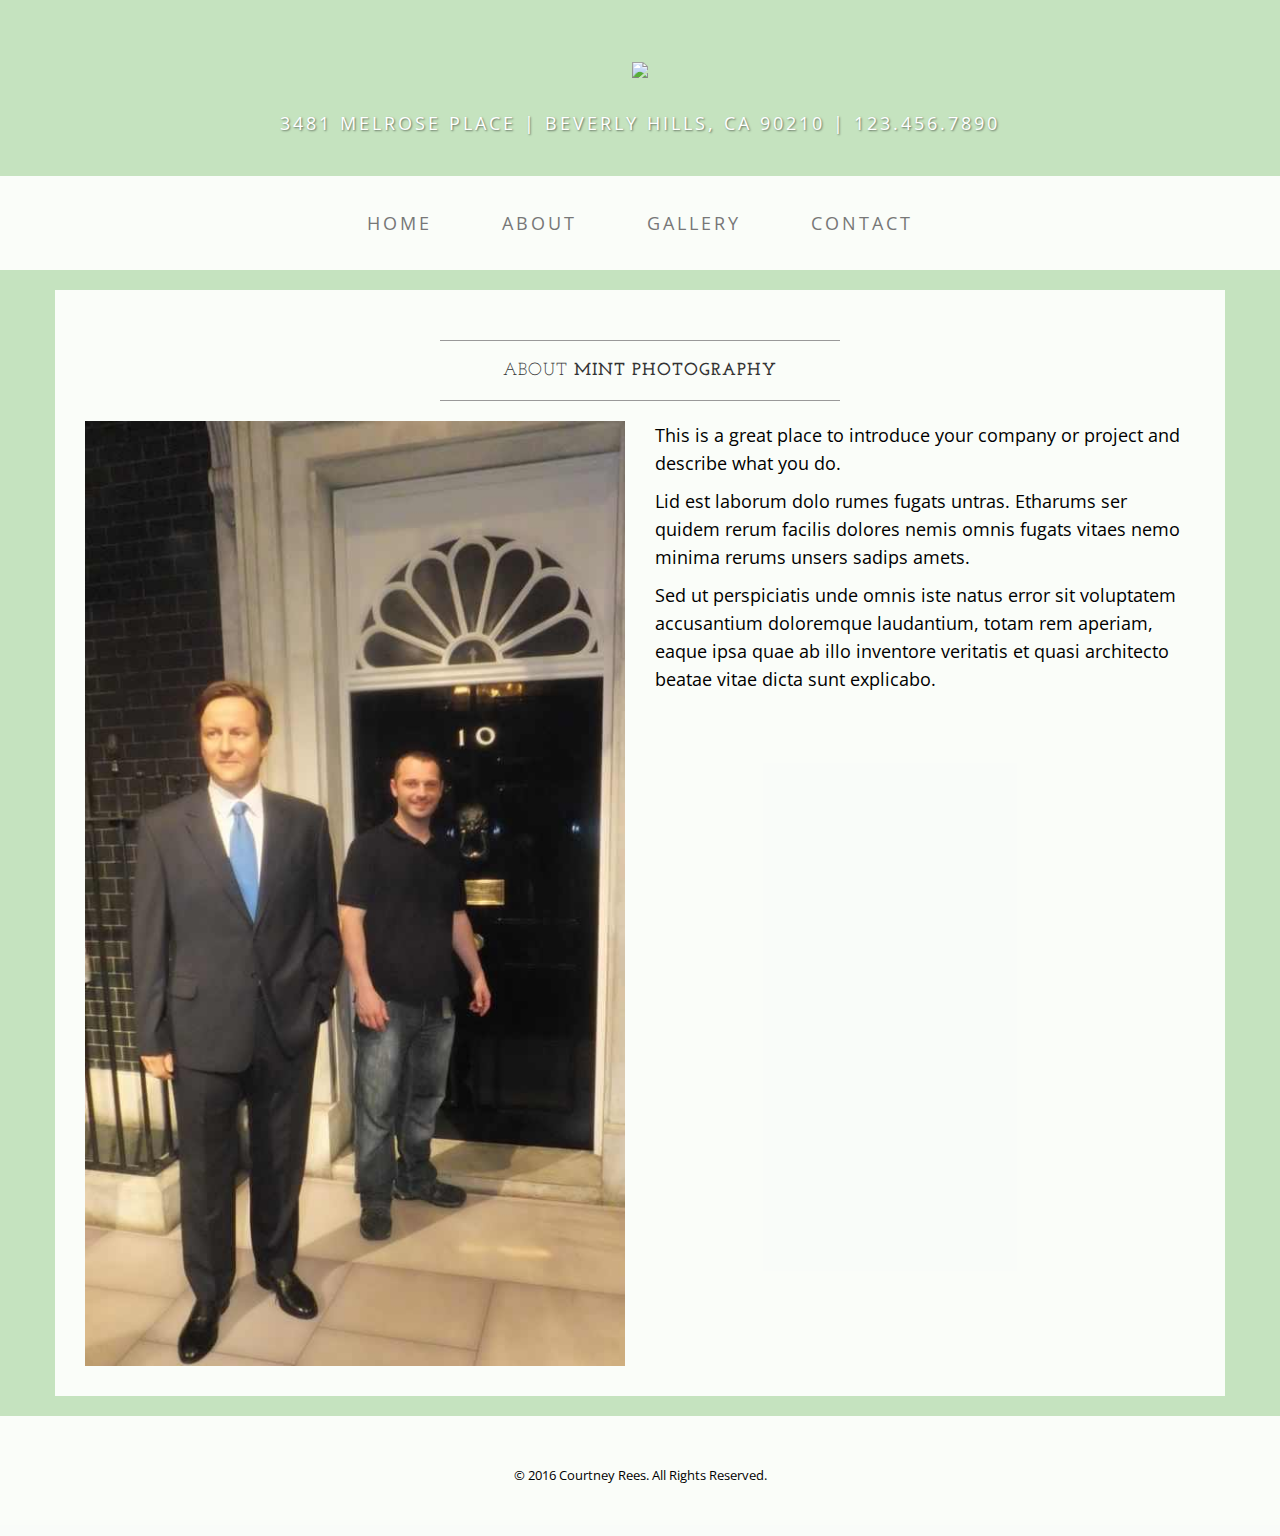
==== about.html @ dfd2eacc "Mint photography upload" ====
<!DOCTYPE html>
<html lang="en">

<head>

    <meta charset="utf-8">
    <meta http-equiv="X-UA-Compatible" content="IE=edge">
    <meta name="viewport" content="width=device-width, initial-scale=1">
    <meta name="description" content="">
    <meta name="author" content="">

    <title>About Mint Photography</title>

    <!-- Bootstrap Core CSS -->
    <link href="css/bootstrap.min.css" rel="stylesheet">

    <!-- Custom CSS -->
    <link href="css/business-casual.css" rel="stylesheet">

    <!-- Fonts -->
    <link href="http://fonts.googleapis.com/css?family=Open+Sans:300italic,400italic,600italic,700italic,800italic,400,300,600,700,800" rel="stylesheet" type="text/css">
    <link href="http://fonts.googleapis.com/css?family=Josefin+Slab:100,300,400,600,700,100italic,300italic,400italic,600italic,700italic" rel="stylesheet" type="text/css">

    <!-- HTML5 Shim and Respond.js IE8 support of HTML5 elements and media queries -->
    <!-- WARNING: Respond.js doesn't work if you view the page via file:// -->
    <!--[if lt IE 9]>
        <script src="https://oss.maxcdn.com/libs/html5shiv/3.7.0/html5shiv.js"></script>
        <script src="https://oss.maxcdn.com/libs/respond.js/1.4.2/respond.min.js"></script>
    <![endif]-->

</head>

<body>

    <div class="brand"><img class="logo" src="logomakr.png"></div>
    <div class="address-bar">3481 Melrose Place | Beverly Hills, CA 90210 | 123.456.7890</div>

    <!-- Navigation -->
    <nav class="navbar navbar-default" role="navigation">
        <div class="container">
            <!-- Brand and toggle get grouped for better mobile display -->
            <div class="navbar-header">
                <button type="button" class="navbar-toggle" data-toggle="collapse" data-target="#bs-example-navbar-collapse-1">
                    <span class="sr-only">Toggle navigation</span>
                    <span class="icon-bar"></span>
                    <span class="icon-bar"></span>
                    <span class="icon-bar"></span>
                </button>
                <!-- navbar-brand is hidden on larger screens, but visible when the menu is collapsed -->
                <a class="navbar-brand" href="index.html">Business Casual</a>
            </div>
            <!-- Collect the nav links, forms, and other content for toggling -->
            <div class="collapse navbar-collapse" id="bs-example-navbar-collapse-1">
                <ul class="nav navbar-nav">
                    <li>
                        <a href="index.html">Home</a>
                    </li>
                    <li>
                        <a href="about.html">About</a>
                    </li>
                    <li>
                        <a href="gallery.html">Gallery</a>
                    </li>
                    <li>
                        <a href="contact.html">Contact</a>
                    </li>
                </ul>
            </div>
            <!-- /.navbar-collapse -->
        </div>
        <!-- /.container -->
    </nav>

    <div class="container">

        <div class="row">
            <div class="box">
                <div class="col-lg-12">
                    <hr>
                    <h2 class="intro-text text-center">About
                        <strong>Mint Photography</strong>
                    </h2>
                    <hr>
                </div>
                <div class="col-md-6">
                    <img class="img-responsive img-border-left" src="Photos-mint/10downing-street (1).jpg" alt="">
                </div>
                <div class="col-md-6">
                    <p>This is a great place to introduce your company or project and describe what you do.</p>
                    <p>Lid est laborum dolo rumes fugats untras. Etharums ser quidem rerum facilis dolores nemis omnis fugats vitaes nemo minima rerums unsers sadips amets.</p>
                    <p>Sed ut perspiciatis unde omnis iste natus error sit voluptatem accusantium doloremque laudantium, totam rem aperiam, eaque ipsa quae ab illo inventore veritatis et quasi architecto beatae vitae dicta sunt explicabo.</p>
                </div>
                <div class="clearfix"></div>
            </div>
        </div>

        
    </div>
    <!-- /.container -->

    <footer>
        <div class="container">
            <div class="row">
                <div class="col-lg-12 text-center">
                    <p>&copy; 2016 Courtney Rees. All Rights Reserved.</p>
                </div>
            </div>
        </div>
    </footer>

    <!-- jQuery -->
    <script src="js/jquery.js"></script>

    <!-- Bootstrap Core JavaScript -->
    <script src="js/bootstrap.min.js"></script>

</body>

</html>
---- css/business-casual.css ----
/*!
 * Start Bootstrap - Business Casual (http://startbootstrap.com/)
 * Copyright 2013-2016 Start Bootstrap
 * Licensed under MIT (https://github.com/BlackrockDigital/startbootstrap/blob/gh-pages/LICENSE)
 */

body {
    font-family: "Open Sans","Helvetica Neue",Helvetica,Arial,sans-serif;
    background-color: #C5E3BF ;
    -webkit-background-size: cover;
    -moz-background-size: cover;
    background-size: cover;
    -o-background-size: cover;
}

h1,
h2,
h3,
h4,
h5,
h6 {
    text-transform: uppercase;
    font-family: "Josefin Slab","Helvetica Neue",Helvetica,Arial,sans-serif;
    font-weight: 700;
    letter-spacing: 1px;
}

p {
    font-size: 1.25em;
    line-height: 1.6;
    color: #000;
}

hr {
    max-width: 400px;
    border-color: #999999;
}

.brand,
.address-bar {
    display: none;
}

.navbar-brand {
    text-transform: uppercase;
    font-weight: 900;
    letter-spacing: 2px;
}

.navbar-nav {
    text-transform: uppercase;
    font-weight: 400;
    letter-spacing: 3px;
}

.img-full {
    min-width: 100%;
}

.brand-before,
.brand-name {
    text-transform: capitalize;
}

.brand-before {
    margin: 15px 0;
}

.brand-name {
    margin: 0;
    font-size: 4em;
}

.tagline-divider {
    margin: 15px auto 3px;
    max-width: 250px;
    border-color: #999999;
}

.box {
    margin-bottom: 20px;
    padding: 30px 15px;
    background: #fff;
    background: rgba(255,255,255,0.9);
}

.intro-text {
    text-transform: uppercase;
    font-size: 1.25em;
    font-weight: 400;
    letter-spacing: 1px;
}

.img-border {
    float: none;
    margin: 0 auto 0;
    border: #999999 solid 1px;
}

.img-left {
    float: none;
    margin: 0 auto 0;
}

footer {
    background: #fff;
    background: rgba(255,255,255,0.9);
    font-size: 10px;
}

footer p {
    margin: 0;
    padding: 50px 0;
}

@media screen and (min-width:768px) {
    .brand {
        display: inherit;
        margin: 0;
        padding: 30px 0 10px;
        text-align: center;
        text-shadow: 1px 1px 2px rgba(0,0,0,0.5);
        font-family: "Josefin Slab","Helvetica Neue",Helvetica,Arial,sans-serif;
        font-size: 5em;
        font-weight: 700;
        line-height: normal;
        color: #fff;
    }

    .top-divider {
        margin-top: 0;
    }

    .img-left {
        float: left;
        margin-right: 25px;
    }

    .address-bar {
        display: inherit;
        margin: 0;
        padding: 0 0 40px;
        text-align: center;
        text-shadow: 1px 1px 2px rgba(0,0,0,0.5);
        text-transform: uppercase;
        font-size: 1.25em;
        font-weight: 400;
        letter-spacing: 3px;
        color: #fff;
    }

    .navbar {
        border-radius: 0;
    }

    .navbar-header {
        display: none;
    }

    .navbar {
        min-height: 0;
    }

    .navbar-default {
        border: none;
        background: #fff;
        background: rgba(255,255,255,0.9);
    }

    .nav>li>a {
        padding: 35px;
    }

    .navbar-nav>li>a {
        line-height: normal;
    }

    .navbar-nav {
        display: table;
        float: none;
        margin: 0 auto;
        table-layout: fixed;
        font-size: 1.25em;
    }
}

@media screen and (min-width:1200px) {
    .box:after {
        content: '';
        display: table;
        clear: both;
    }
}
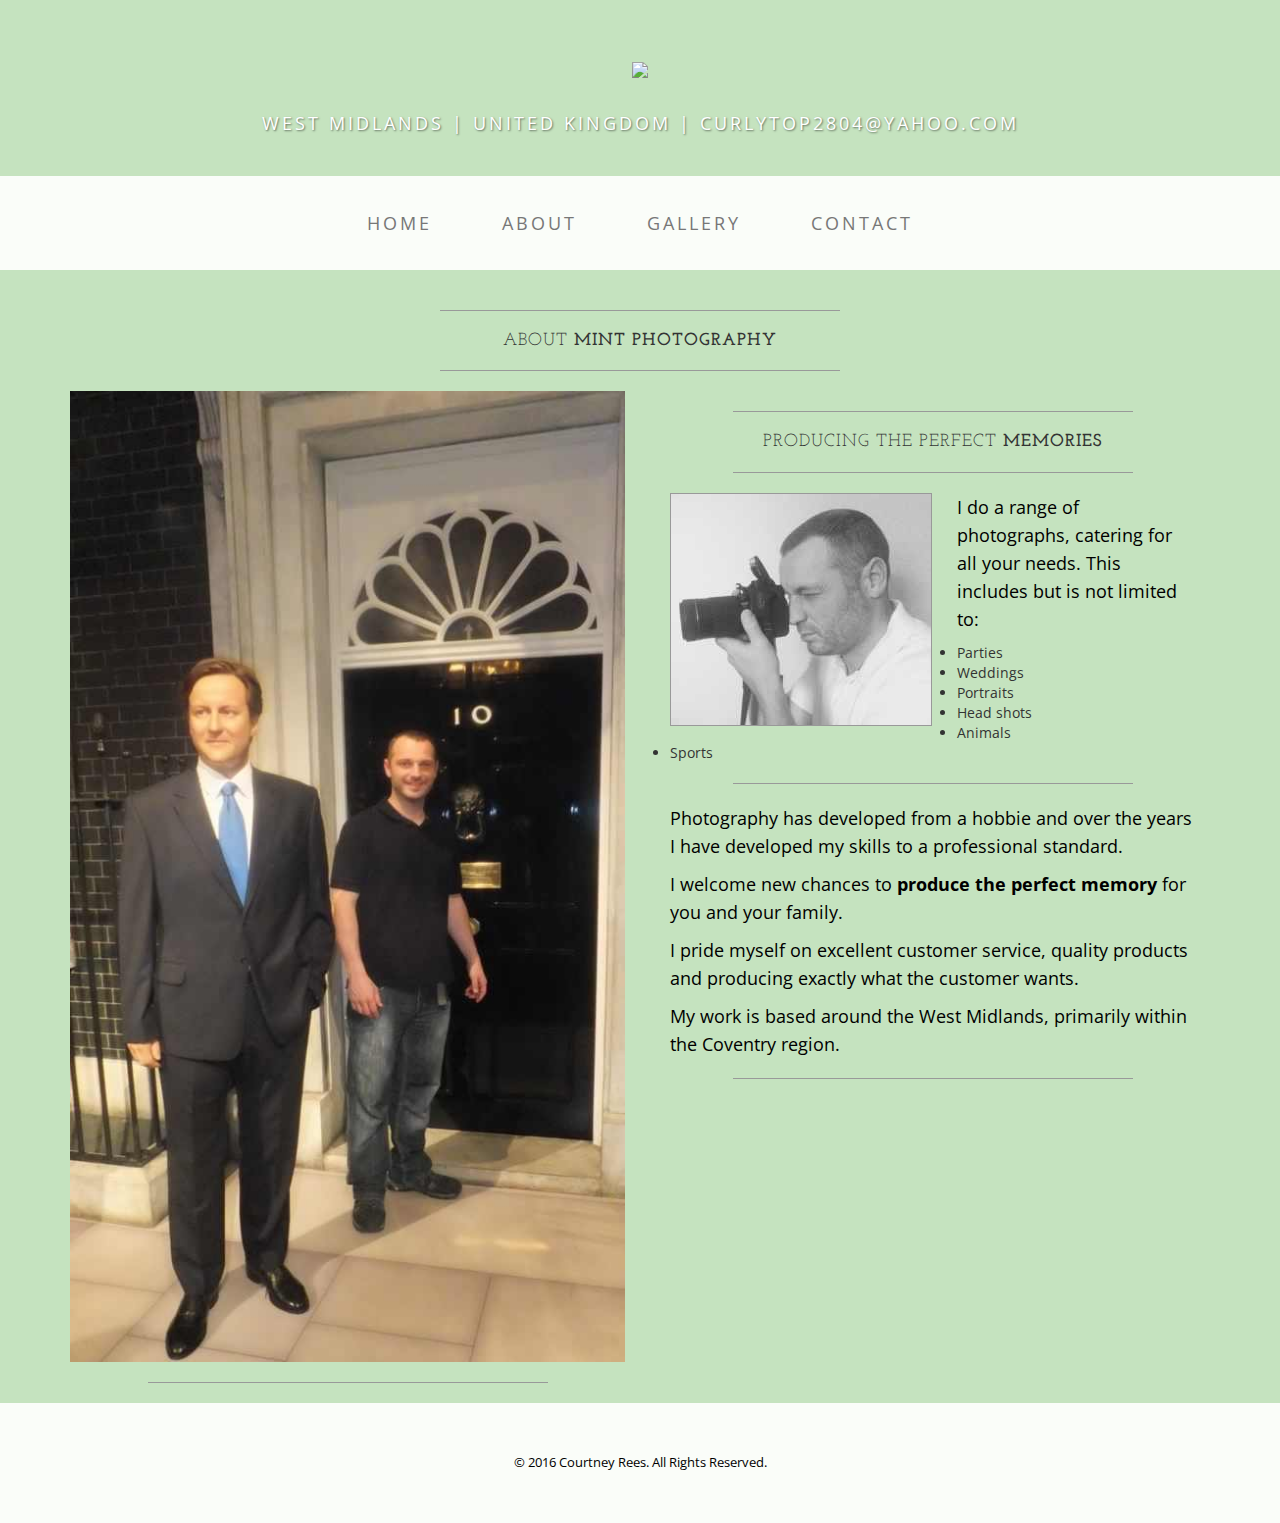
==== commit ab7b3be1: "updated pages" ====
--- a/about.html
+++ b/about.html
@@ -15,25 +15,19 @@
     <link href="css/bootstrap.min.css" rel="stylesheet">
 
     <!-- Custom CSS -->
-    <link href="css/business-casual.css" rel="stylesheet">
+    <link href="css/mint-photography.css" rel="stylesheet">
 
     <!-- Fonts -->
     <link href="http://fonts.googleapis.com/css?family=Open+Sans:300italic,400italic,600italic,700italic,800italic,400,300,600,700,800" rel="stylesheet" type="text/css">
     <link href="http://fonts.googleapis.com/css?family=Josefin+Slab:100,300,400,600,700,100italic,300italic,400italic,600italic,700italic" rel="stylesheet" type="text/css">
 
-    <!-- HTML5 Shim and Respond.js IE8 support of HTML5 elements and media queries -->
-    <!-- WARNING: Respond.js doesn't work if you view the page via file:// -->
-    <!--[if lt IE 9]>
-        <script src="https://oss.maxcdn.com/libs/html5shiv/3.7.0/html5shiv.js"></script>
-        <script src="https://oss.maxcdn.com/libs/respond.js/1.4.2/respond.min.js"></script>
-    <![endif]-->
 
 </head>
 
 <body>
 
     <div class="brand"><img class="logo" src="logomakr.png"></div>
-    <div class="address-bar">3481 Melrose Place | Beverly Hills, CA 90210 | 123.456.7890</div>
+    <div class="address-bar">West Midlands | United Kingdom | Curlytop2804@yahoo.com</div>
 
     <!-- Navigation -->
     <nav class="navbar navbar-default" role="navigation">
@@ -47,7 +41,7 @@
                     <span class="icon-bar"></span>
                 </button>
                 <!-- navbar-brand is hidden on larger screens, but visible when the menu is collapsed -->
-                <a class="navbar-brand" href="index.html">Business Casual</a>
+                <a class="navbar-brand" href="index.html">Mint Photography</a>
             </div>
             <!-- Collect the nav links, forms, and other content for toggling -->
             <div class="collapse navbar-collapse" id="bs-example-navbar-collapse-1">
@@ -83,12 +77,27 @@
                     <hr>
                 </div>
                 <div class="col-md-6">
-                    <img class="img-responsive img-border-left" src="Photos-mint/10downing-street (1).jpg" alt="">
+                    <img class="img-responsive img-border-left" src="Photos-mint/10downing-street (1).jpg" alt=""> <hr>
                 </div>
                 <div class="col-md-6">
-                    <p>This is a great place to introduce your company or project and describe what you do.</p>
-                    <p>Lid est laborum dolo rumes fugats untras. Etharums ser quidem rerum facilis dolores nemis omnis fugats vitaes nemo minima rerums unsers sadips amets.</p>
-                    <p>Sed ut perspiciatis unde omnis iste natus error sit voluptatem accusantium doloremque laudantium, totam rem aperiam, eaque ipsa quae ab illo inventore veritatis et quasi architecto beatae vitae dicta sunt explicabo.</p>
+
+                <div class="col-lg-12">
+                    <hr>
+                    <h2 class="intro-text text-center">Producing the perfect
+                        <strong>memories</strong>
+                    </h2>
+                    <hr>
+                    <img class="img-responsive img-border img-left" src="Photos-mint/coverphoto (1).jpg" alt="">
+                    <hr class="visible-xs">
+                    <p>I do a range of photographs, catering for all your needs. This includes but is not limited to: <li>Parties </li><li>Weddings</li><li>Portraits</li><li>Head shots</li><li>Animals</li> <li>Sports</li></p>
+                   <hr>
+                    
+                    <p>Photography has developed from a hobbie and over the years I have developed my skills to a professional standard.</p>
+                    <p>I welcome new chances to <strong>produce the perfect memory</strong> for you and your family. </p>
+                    <p>I pride myself on excellent customer service, quality products and producing exactly what the customer wants. </p>
+                    <p>My work is based around the West Midlands, primarily within the Coventry region.</p><hr>
+
+                    </div>
                 </div>
                 <div class="clearfix"></div>
             </div>
--- a/css/mint-photography.css
+++ b/css/mint-photography.css
@@ -0,0 +1,359 @@
+
+
+body {
+    font-family: "Open Sans","Helvetica Neue",Helvetica,Arial,sans-serif;
+    background-color: #C5E3BF ;
+    -webkit-background-size: cover;
+    -moz-background-size: cover;
+    background-size: cover;
+    -o-background-size: cover;
+}
+
+h1,
+h2,
+h3,
+h4,
+h5,
+h6 {
+    text-transform: uppercase;
+    font-family: "Josefin Slab","Helvetica Neue",Helvetica,Arial,sans-serif;
+    font-weight: 700;
+    letter-spacing: 1px;
+}
+
+p {
+    font-size: 1.25em;
+    line-height: 1.6;
+    color: #000;
+}
+
+hr {
+    max-width: 400px;
+    border-color: #999999;
+}
+
+.brand,
+.address-bar {
+    display: none;
+}
+
+.navbar-brand {
+    text-transform: uppercase;
+    font-weight: 900;
+    letter-spacing: 2px;
+}
+
+.navbar-nav {
+    text-transform: uppercase;
+    font-weight: 400;
+    letter-spacing: 3px;
+}
+
+.img-full {
+    min-width: 75%;
+    max-width:75%;
+}
+
+.brand-before,
+.brand-name {
+    text-transform: capitalize;
+}
+
+.brand-before {
+    margin: 15px 0;
+}
+
+.brand-name {
+    margin: 0;
+    font-size: 4em;
+}
+
+.tagline-divider {
+    margin: 15px auto 3px;
+    max-width: 250px;
+    border-color: #999999;
+}
+
+.intro-text {
+    text-transform: uppercase;
+    font-size: 1.25em;
+    font-weight: 400;
+    letter-spacing: 1px;
+}
+
+.img-border {
+    float: none;
+    margin: 0 auto 0;
+    border: #999999 solid 1px;
+}
+
+.img-left {
+    float: none;
+    margin: 0 auto 0;
+}
+
+footer {
+    background: #fff;
+    background: rgba(255,255,255,0.9);
+    font-size: 10px;
+}
+
+footer p {
+    margin: 0;
+    padding: 50px 0;
+}
+
+@media screen and (min-width:768px) {
+    .brand {
+        display: inherit;
+        margin: 0;
+        padding: 30px 0 10px;
+        text-align: center;
+        text-shadow: 1px 1px 2px rgba(0,0,0,0.5);
+        font-family: "Josefin Slab","Helvetica Neue",Helvetica,Arial,sans-serif;
+        font-size: 5em;
+        font-weight: 700;
+        line-height: normal;
+        color: #fff;
+    }
+
+    .top-divider {
+        margin-top: 0;
+    }
+
+    .img-left {
+        float: left;
+        margin-right: 25px;
+    }
+
+    .address-bar {
+        display: inherit;
+        margin: 0;
+        padding: 0 0 40px;
+        text-align: center;
+        text-shadow: 1px 1px 2px rgba(0,0,0,0.5);
+        text-transform: uppercase;
+        font-size: 1.25em;
+        font-weight: 400;
+        letter-spacing: 3px;
+        color: #fff;
+    }
+
+    .navbar {
+        border-radius: 0;
+    }
+
+    .navbar-header {
+        display: none;
+    }
+
+    .navbar {
+        min-height: 0;
+    }
+
+    .navbar-default {
+        border: none;
+        background: #fff;
+        background: rgba(255,255,255,0.9);
+    }
+
+    .nav>li>a {
+        padding: 35px;
+    }
+
+    .navbar-nav>li>a {
+        line-height: normal;
+    }
+
+    .navbar-nav {
+        display: table;
+        float: none;
+        margin: 0 auto;
+        table-layout: fixed;
+        font-size: 1.25em;
+    }
+}
+
+.slider-holder
+        {
+            width: 800px;
+            height: 400px;
+            background-color: yellow;
+            margin-left: auto;
+            margin-right: auto;
+            margin-top: 0px;
+            text-align: center;
+            overflow: hidden;
+        }
+        
+        .image-holder
+        {
+            width: 2400px;
+            background-color: red;
+            height: 400px;
+            clear: both;
+            position: relative;
+            
+            -webkit-transition: left 2s;
+            -moz-transition: left 2s;
+            -o-transition: left 2s;
+            transition: left 2s;
+        }
+        
+        .slider-image
+        {
+            float: left;
+            margin: 0px;
+            padding: 0px;
+            position: relative;
+        }
+        
+        #slider-image-1:target ~ .image-holder
+        {
+            left: 0px;
+        }
+        
+        #slider-image-2:target ~ .image-holder
+        {
+            left: -800px;
+        }
+        
+        #slider-image-3:target ~ .image-holder
+        {
+            left: -1600px;
+        }
+        
+        .button-holder
+        {
+            position: relative;
+            top: -20px;
+        }
+        
+        .slider-change
+        {
+            display: inline-block;
+            height: 10px;
+            width: 10px;
+            border-radius: 5px;
+            background-color: brown;
+        }
+
+.pagination {
+  display: inline-block;
+  padding-left: 0;
+  margin: 20px 0;
+  border-radius: 4px;
+}
+.pagination > li {
+  display: inline;
+}
+.pagination > li > a,
+.pagination > li > span {
+  position: relative;
+  float: left;
+  padding: 6px 12px;
+  margin-left: -1px;
+  line-height: 1.42857143;
+  color: #337ab7;
+  text-decoration: none;
+  background-color: #fff;
+  border: 1px solid #ddd;
+}
+.pagination > li:first-child > a,
+.pagination > li:first-child > span {
+  margin-left: 0;
+  border-top-left-radius: 4px;
+  border-bottom-left-radius: 4px;
+}
+.pagination > li:last-child > a,
+.pagination > li:last-child > span {
+  border-top-right-radius: 4px;
+  border-bottom-right-radius: 4px;
+}
+.pagination > li > a:hover,
+.pagination > li > span:hover,
+.pagination > li > a:focus,
+.pagination > li > span:focus {
+  z-index: 2;
+  color: #23527c;
+  background-color: #eee;
+  border-color: #ddd;
+}
+.pagination > .active > a,
+.pagination > .active > span,
+.pagination > .active > a:hover,
+.pagination > .active > span:hover,
+.pagination > .active > a:focus,
+.pagination > .active > span:focus {
+  z-index: 3;
+  color: #fff;
+  cursor: default;
+  background-color: #337ab7;
+  border-color: #337ab7;
+}
+.pagination > .disabled > span,
+.pagination > .disabled > span:hover,
+.pagination > .disabled > span:focus,
+.pagination > .disabled > a,
+.pagination > .disabled > a:hover,
+.pagination > .disabled > a:focus {
+  color: #777;
+  cursor: not-allowed;
+  background-color: #fff;
+  border-color: #ddd;
+}
+.pagination-lg > li > a,
+.pagination-lg > li > span {
+  padding: 10px 16px;
+  font-size: 18px;
+  line-height: 1.3333333;
+}
+.pagination-lg > li:first-child > a,
+.pagination-lg > li:first-child > span {
+  border-top-left-radius: 6px;
+  border-bottom-left-radius: 6px;
+}
+.pagination-lg > li:last-child > a,
+.pagination-lg > li:last-child > span {
+  border-top-right-radius: 6px;
+  border-bottom-right-radius: 6px;
+}
+.pagination-sm > li > a,
+.pagination-sm > li > span {
+  padding: 5px 10px;
+  font-size: 12px;
+  line-height: 1.5;
+}
+.pagination-sm > li:first-child > a,
+.pagination-sm > li:first-child > span {
+  border-top-left-radius: 3px;
+  border-bottom-left-radius: 3px;
+}
+.pagination-sm > li:last-child > a,
+.pagination-sm > li:last-child > span {
+  border-top-right-radius: 3px;
+  border-bottom-right-radius: 3px;
+}
+
+@media screen and (min-width:1200px) {
+    .box:after {
+        content: '';
+        display: table;
+        clear: both;
+    }
+}
+
+.slogan {
+    position: relative;
+    min-height: 1px;
+    padding-right: 15px;
+    padding-left: 15px;
+    padding-bottom: 100px;
+}
+
+#contact_info {
+   margin-top: 20px;
+ 
+  
+}
+
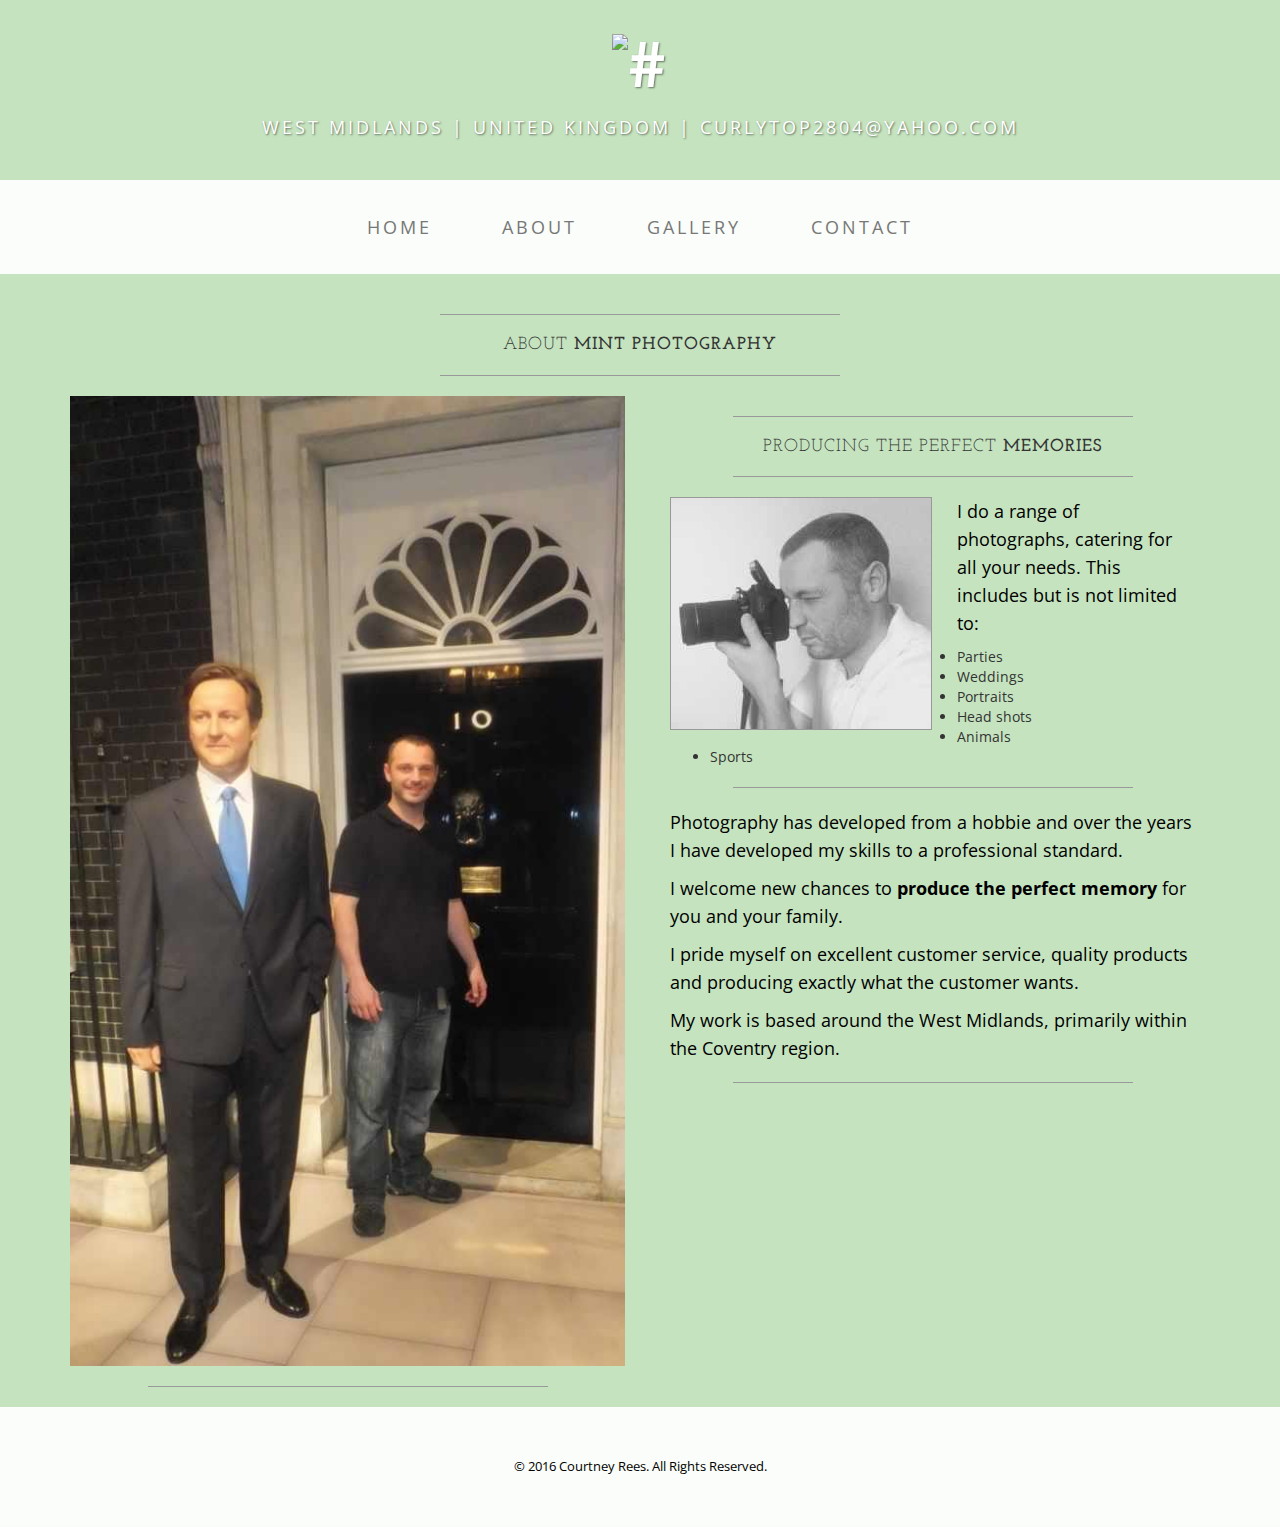
==== commit a0bf65cd: "Validator changes" ====
--- a/about.html
+++ b/about.html
@@ -26,11 +26,11 @@
 
 <body>
 
-    <div class="brand"><img class="logo" src="logomakr.png"></div>
+    <div class="brand"><img class="logo" src="logomakr.png" alt="#"></div>
     <div class="address-bar">West Midlands | United Kingdom | Curlytop2804@yahoo.com</div>
 
     <!-- Navigation -->
-    <nav class="navbar navbar-default" role="navigation">
+    <nav class="navbar navbar-default" >
         <div class="container">
             <!-- Brand and toggle get grouped for better mobile display -->
             <div class="navbar-header">
@@ -77,7 +77,7 @@
                     <hr>
                 </div>
                 <div class="col-md-6">
-                    <img class="img-responsive img-border-left" src="Photos-mint/10downing-street (1).jpg" alt=""> <hr>
+                    <img class="img-responsive img-border-left" src="Photos-mint/10downing-street_(1).jpg" alt=""> <hr>
                 </div>
                 <div class="col-md-6">
 
@@ -87,9 +87,17 @@
                         <strong>memories</strong>
                     </h2>
                     <hr>
-                    <img class="img-responsive img-border img-left" src="Photos-mint/coverphoto (1).jpg" alt="">
+                    <img class="img-responsive img-border img-left" src="Photos-mint/coverphoto_(1).jpg" alt="">
                     <hr class="visible-xs">
-                    <p>I do a range of photographs, catering for all your needs. This includes but is not limited to: <li>Parties </li><li>Weddings</li><li>Portraits</li><li>Head shots</li><li>Animals</li> <li>Sports</li></p>
+                    <p>I do a range of photographs, catering for all your needs. This includes but is not limited to: </p>
+                    <ul> 
+                        <li>Parties </li>
+                        <li>Weddings</li>
+                        <li>Portraits</li>
+                        <li>Head shots</li>
+                        <li>Animals</li> 
+                        <li>Sports</li>
+                    </ul>
                    <hr>
                     
                     <p>Photography has developed from a hobbie and over the years I have developed my skills to a professional standard.</p>
--- a/css/mint-photography.css
+++ b/css/mint-photography.css
@@ -357,3 +357,10 @@
   
 }
 
+iframe {
+  height:100%;
+  width:100%;
+  border:0;
+  
+}
+
